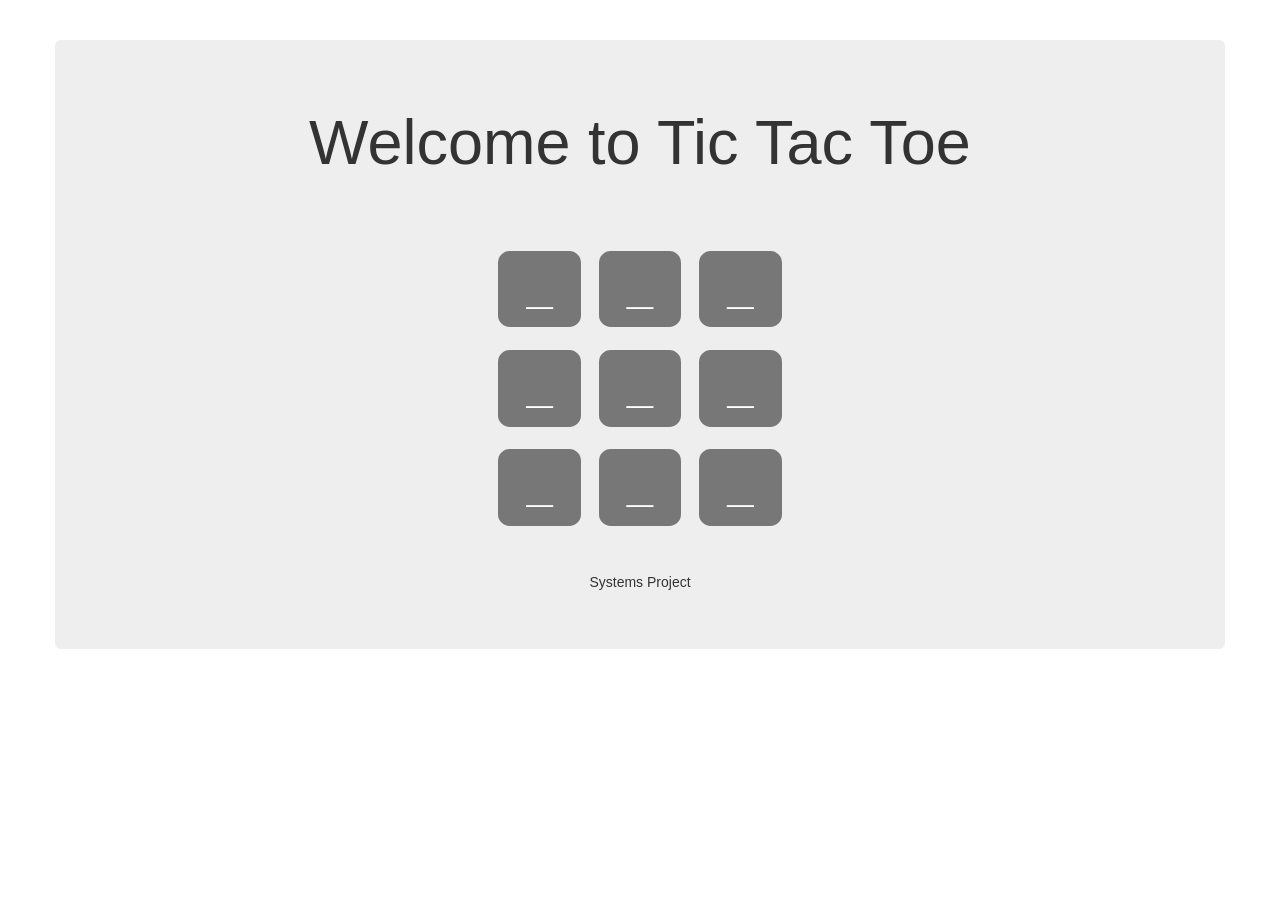
==== static/html/game_ui.html @ 0fc7bb6d "update1" ====
<html>
  <head>
    <link rel="stylesheet" href="https://maxcdn.bootstrapcdn.com/bootstrap/3.3.7/css/bootstrap.min.css">
    <link rel="stylesheet" href="static/css/main.css">
    <script src="https://ajax.googleapis.com/ajax/libs/jquery/3.2.1/jquery.min.js"></script>
    <script src="https://maxcdn.bootstrapcdn.com/bootstrap/3.3.7/js/bootstrap.min.js"></script>
    <script src="static/js/game.js"></script>
  </head>
  <title> Tic Tac Toe </title>
  <body>
    <div class="container">
        <br><br>
        <div class="row jumbotron text-center">
            <h1> Welcome to Tic Tac Toe</h1>
            <br><br>
            <div class="row">
              <div class="col-xs-4"></div>
              <div class="col-xs-4">
                <div class="row">
                  <h1>
                    <span id="box1" class="label label-default box">_</span>
                    <span id="box2" class="label label-default box">_</span>
                    <span id="box3" class="label label-default box">_</span>
                  </h1>
                </div>
                <div class="row">
                  <h1>
                    <span id="box4" class="label label-default box">_</span>
                    <span id="box5" class="label label-default box">_</span>
                    <span id="box6" class="label label-default box">_</span>
                  </h1>
                </div>
                <div class="row">
                  <h1>
                    <span id="box7" class="label label-default box">_</span>
                    <span id="box8" class="label label-default box">_</span>
                    <span id="box9" class="label label-default box">_</span>
                  </h1>
                </div>
              </div>
              <div class="col-xs-4"></div>
            </div>
            <div class="row text-center">
              <br><br>
              <h5>Systems Project </h5>
            </div>
        </div>
    </div>
  </body>
</html>
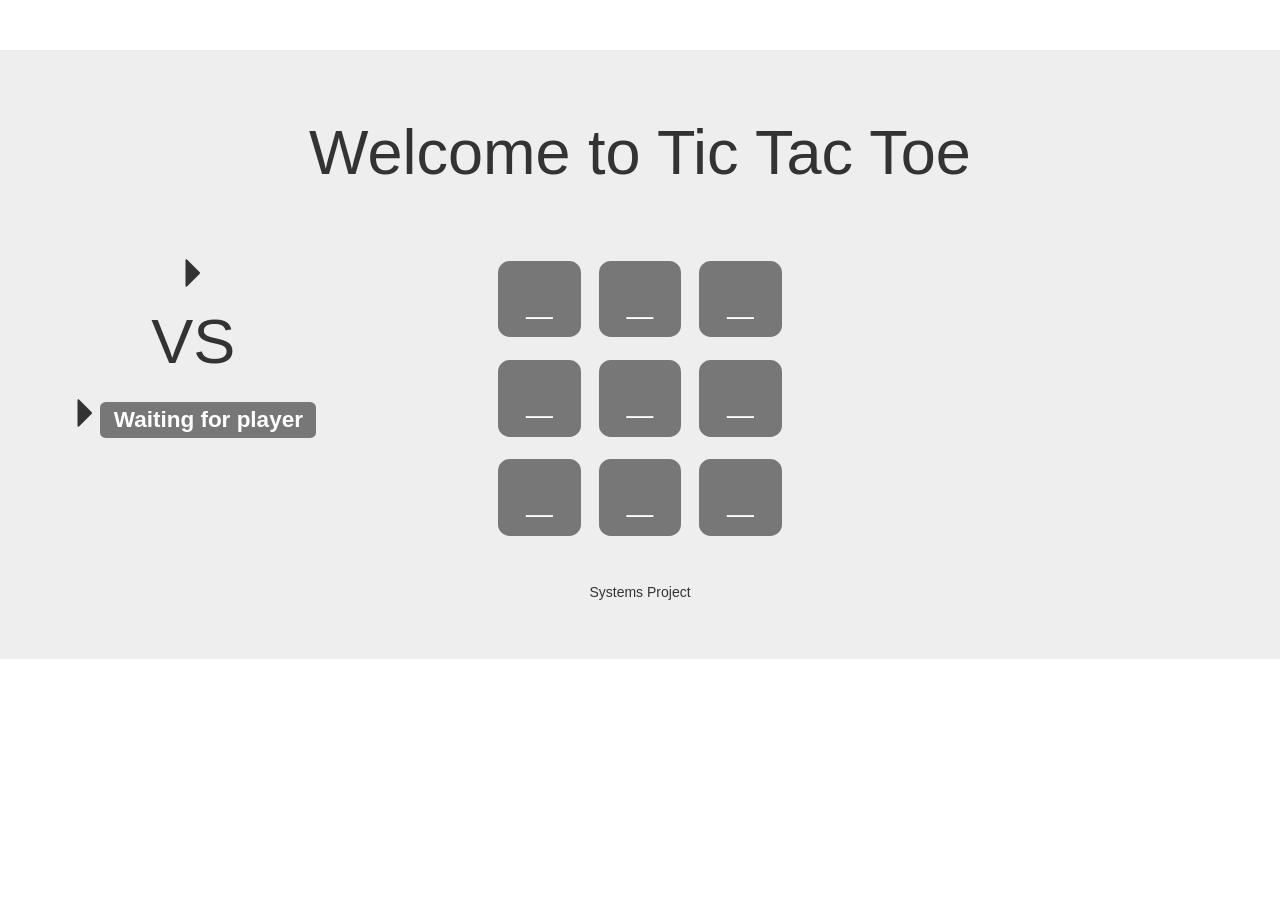
==== commit d89cf639: "v1" ====
--- a/static/html/game_ui.html
+++ b/static/html/game_ui.html
@@ -9,12 +9,20 @@
   <title> Tic Tac Toe </title>
   <body>
     <div class="container">
+          <span>
+            <p></p>
+          </span>
+        </div>
         <br><br>
         <div class="row jumbotron text-center">
             <h1> Welcome to Tic Tac Toe</h1>
             <br><br>
             <div class="row">
-              <div class="col-xs-4"></div>
+              <div class="col-xs-4">
+                <h2><span class="glyphicon glyphicon-triangle-right" id="p1_turn"></span><span class="label label-success" id="p1"></span></h2>
+                <h1>VS</h1>
+                <h2><span class="glyphicon glyphicon-triangle-right" id="p2_turn"></span><span class="label label-default" id="p2">Waiting for player</span></h2>
+              </div>
               <div class="col-xs-4">
                 <div class="row">
                   <h1>
